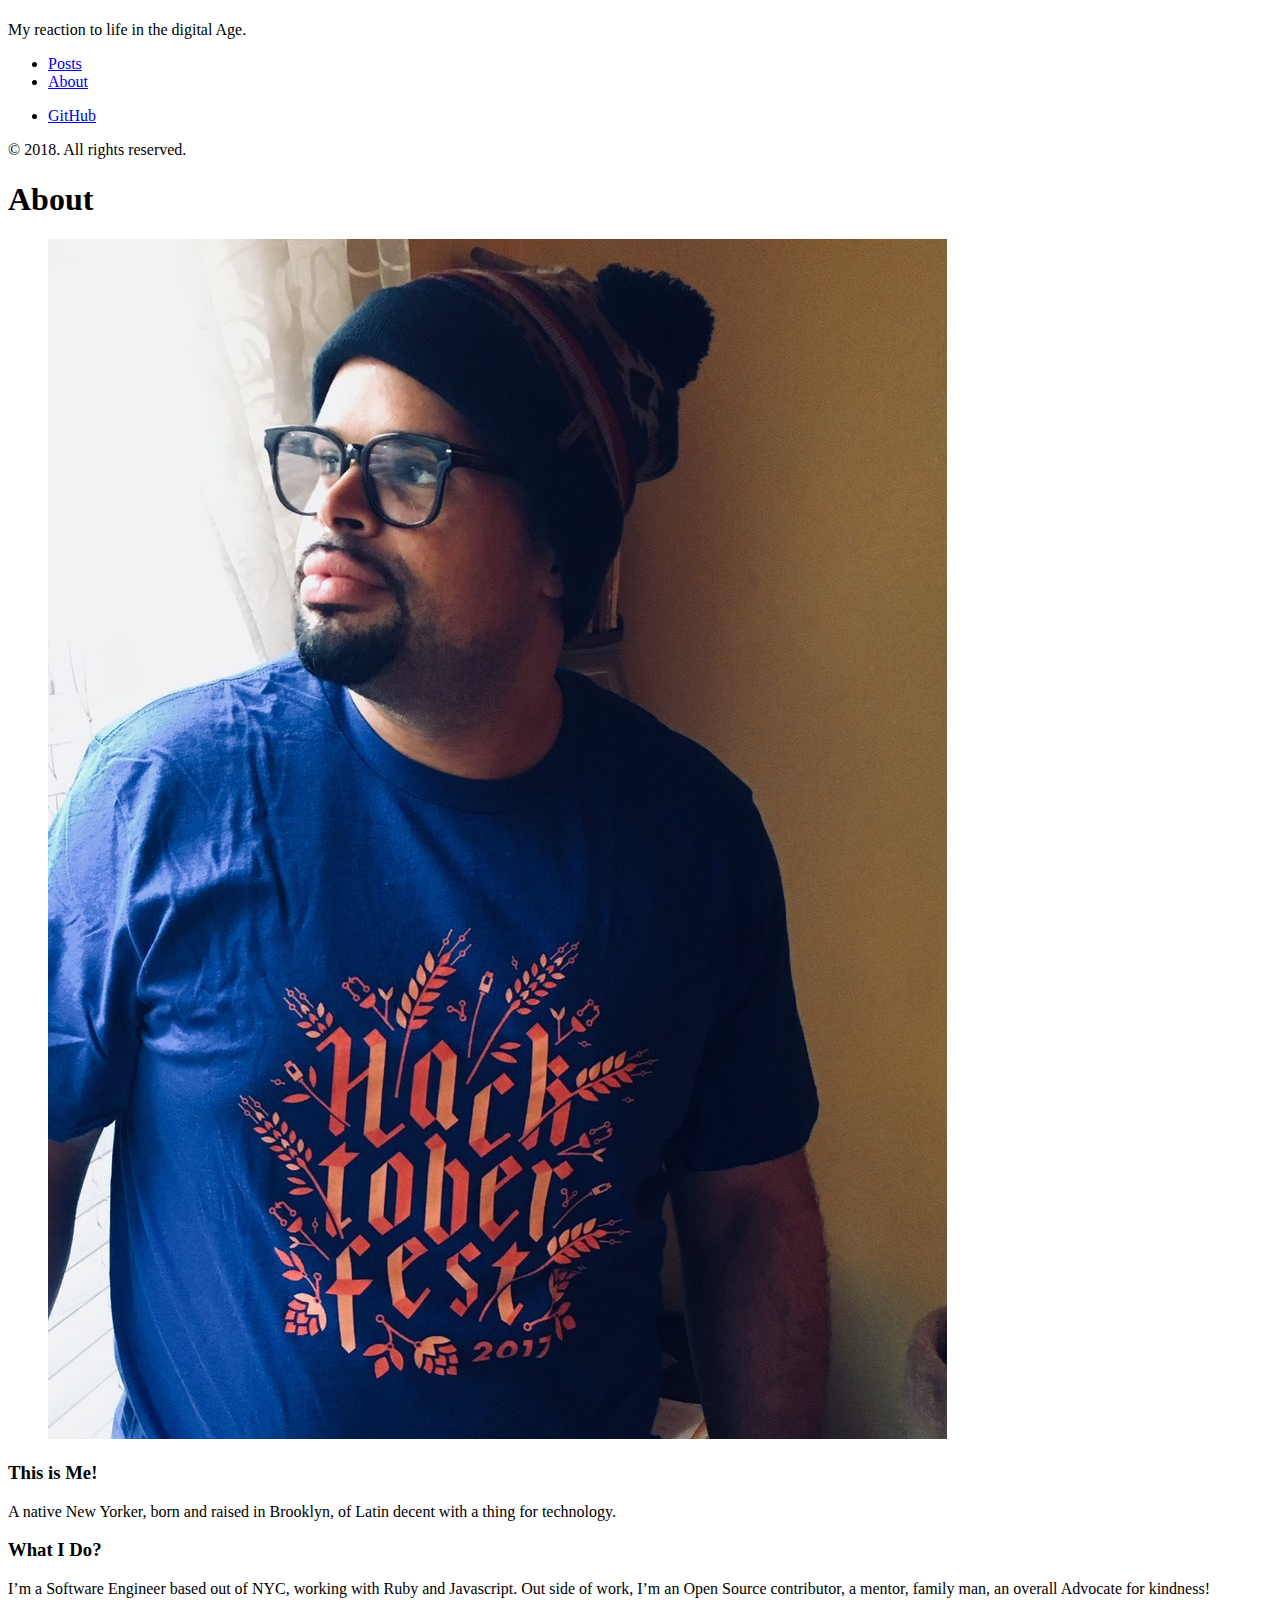
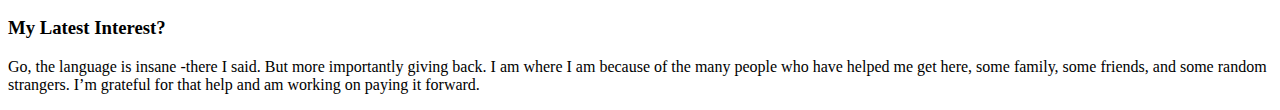
==== about/index.html @ 05dbc0b4 "Initial deploy of wilkenrivera.com" ====
<!DOCTYPE html>
<html xmlns="http://www.w3.org/1999/xhtml" xml:lang="en-us" lang="en-us">
<head>
  <link href="http://gmpg.org/xfn/11" rel="profile">
  <meta http-equiv="content-type" content="text/html; charset=utf-8">
  <meta name="generator" content="Hugo 0.42.2" />

  
  <meta name="viewport" content="width=device-width, initial-scale=1.0, maximum-scale=1">

  <title>About &middot; </title>

  
  <link rel="stylesheet" href="https://wilkenrivera.com/css/print.css" media="print">
  <link rel="stylesheet" href="https://wilkenrivera.com/css/poole.css">
  <link rel="stylesheet" href="https://wilkenrivera.com/css/syntax.css">
  <link rel="stylesheet" href="https://wilkenrivera.com/css/hyde.css">
  <link rel="stylesheet" href="https://wilkenrivera.com/css/custom.css">
  <link rel="stylesheet" href="https://fonts.googleapis.com/css?family=Abril+Fatface|PT+Sans:400,400i,700">

  
  <link rel="apple-touch-icon-precomposed" sizes="144x144" href="/apple-touch-icon-144-precomposed.png">
  <link rel="shortcut icon" href="/favicon.png">

  
  <link href="" rel="alternate" type="application/rss+xml" title="" />
</head>

  <body class="theme-base-00 layout-reverse">
  <div class="sidebar">
  <div class="container sidebar-sticky">
    <div class="sidebar-about">
      <a href="https://wilkenrivera.com/"><h1></h1></a>
      <p class="lead">
       My reaction to life in the digital Age. 
      </p>
    </div>

    <ul class="sidebar-nav">
      <li><a href="/posts"> Posts </a></li><li><a href="/about/"> About </a></li>
    </ul>
    <ul class="sidebar-nav">
      <li><a href="https://github.com/nywilken"> GitHub </a></li>
    </ul>

    <p>&copy; 2018. All rights reserved. </p>
  </div>
</div>

    <div class="content container">
    <div class="post">
  <h1>About</h1>
  


<figure class="about-headshot">
    
        <img src="/images/about_headshot.jpg" alt="Wilken Rivera" />
    
    
</figure>


<h3 id="this-is-me">This is Me!</h3>

<p>A native New Yorker, born and raised in Brooklyn, of Latin decent with a thing for technology.</p>

<h3 id="what-i-do">What I Do?</h3>

<p>I&rsquo;m a Software Engineer based out of NYC, working with Ruby and Javascript. Out side of work, I&rsquo;m an Open Source contributor, a mentor, family man, an overall Advocate for kindness!</p>

<h3 id="my-latest-interest">My Latest Interest?</h3>

<p>Go, the language is insane -there I said. But more importantly giving back. I am where I am because of the many people who have helped me get here, some family, some friends, and some random strangers. I&rsquo;m grateful for that help and am working on paying it forward.</p>

</div>
    </div>

    
  </body>
</html>
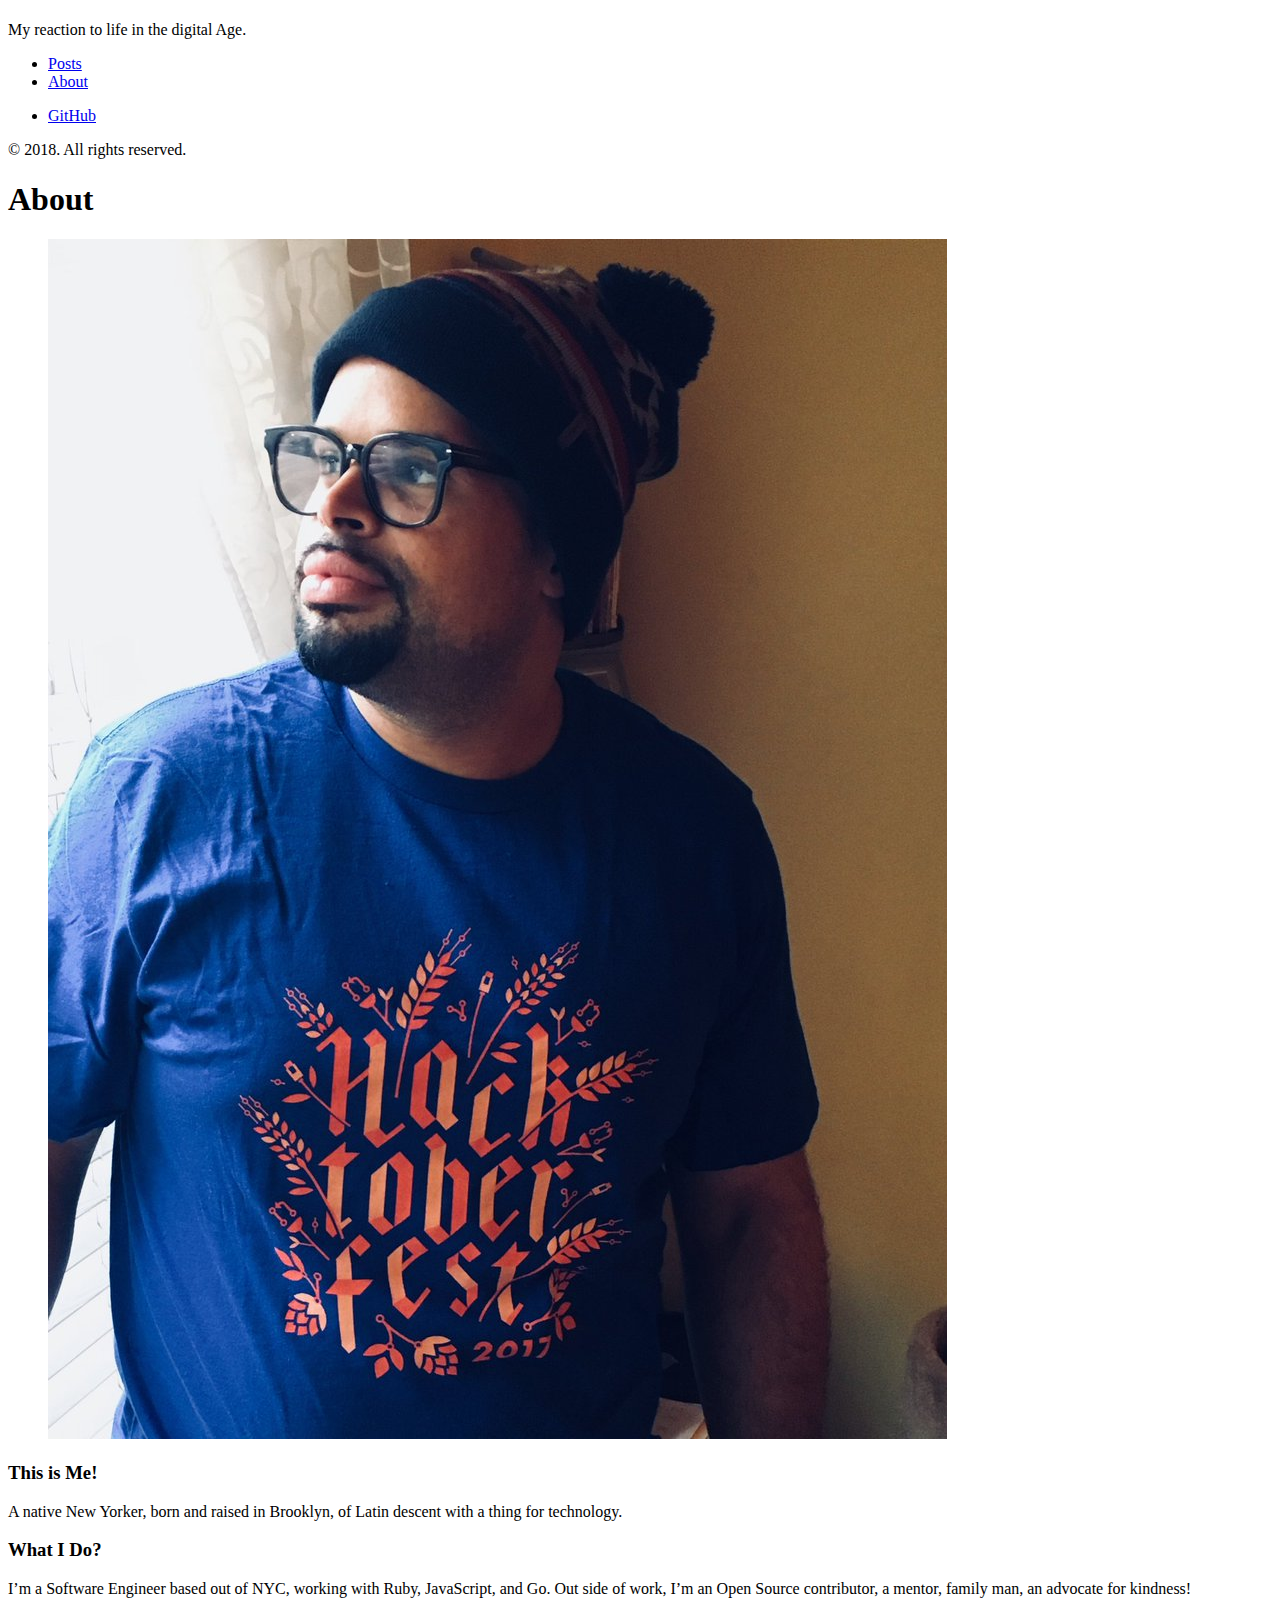
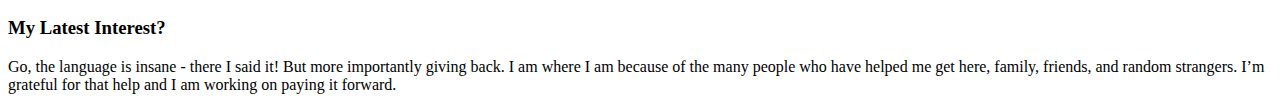
==== commit 7218333c: "Update About page" ====
--- a/about/index.html
+++ b/about/index.html
@@ -63,15 +63,15 @@
 
 <h3 id="this-is-me">This is Me!</h3>
 
-<p>A native New Yorker, born and raised in Brooklyn, of Latin decent with a thing for technology.</p>
+<p>A native New Yorker, born and raised in Brooklyn, of Latin descent with a thing for technology.</p>
 
 <h3 id="what-i-do">What I Do?</h3>
 
-<p>I&rsquo;m a Software Engineer based out of NYC, working with Ruby and Javascript. Out side of work, I&rsquo;m an Open Source contributor, a mentor, family man, an overall Advocate for kindness!</p>
+<p>I&rsquo;m a Software Engineer based out of NYC, working with Ruby, JavaScript, and Go. Out side of work, I&rsquo;m an Open Source contributor, a mentor, family man, an advocate for kindness!</p>
 
 <h3 id="my-latest-interest">My Latest Interest?</h3>
 
-<p>Go, the language is insane -there I said. But more importantly giving back. I am where I am because of the many people who have helped me get here, some family, some friends, and some random strangers. I&rsquo;m grateful for that help and am working on paying it forward.</p>
+<p>Go, the language is insane - there I said it! But more importantly giving back. I am where I am because of the many people who have helped me get here, family, friends, and random strangers. I&rsquo;m grateful for that help and I am working on paying it forward.</p>
 
 </div>
     </div>
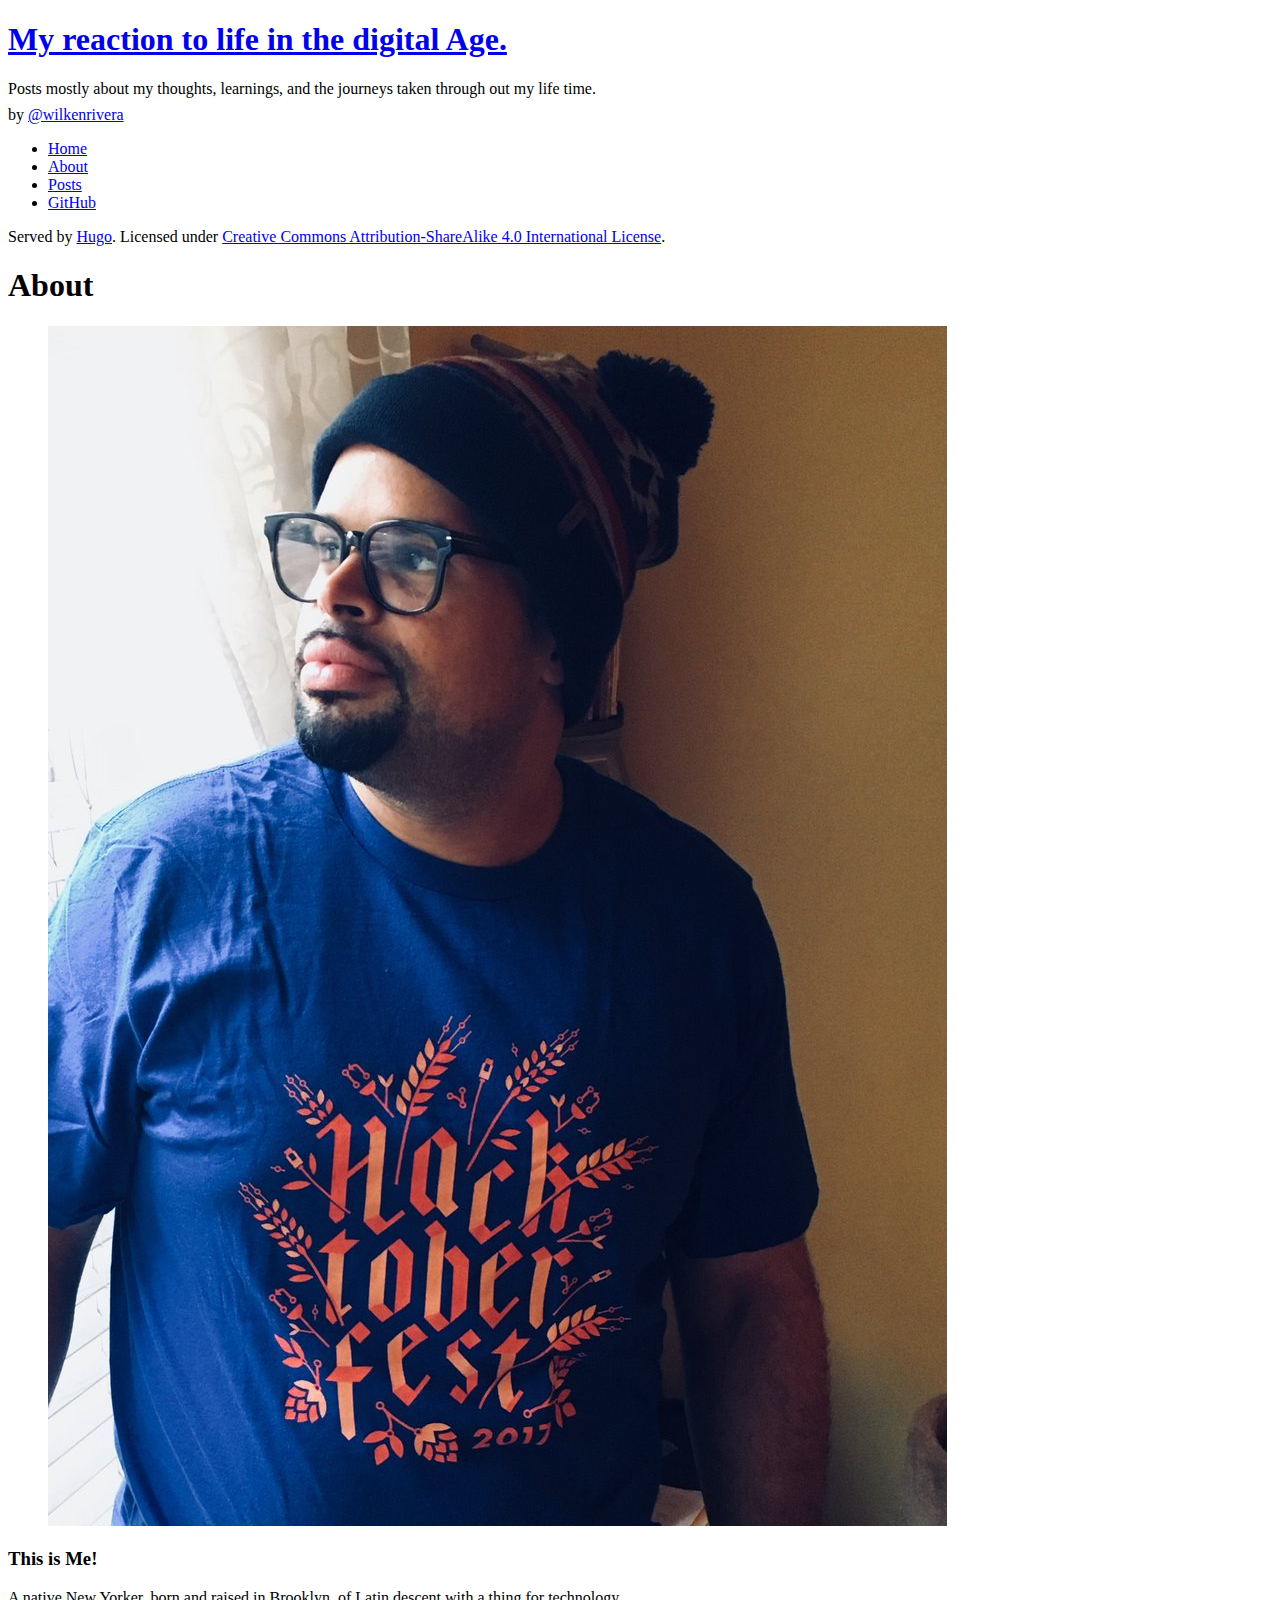
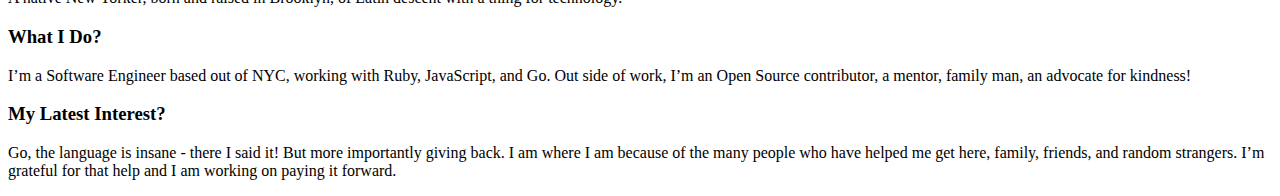
==== commit 55b31393: "Update sidebar content" ====
--- a/about/index.html
+++ b/about/index.html
@@ -8,7 +8,7 @@
   
   <meta name="viewport" content="width=device-width, initial-scale=1.0, maximum-scale=1">
 
-  <title>About &middot; </title>
+  <title>About &middot; My reaction to life in the digital Age.</title>
 
   
   <link rel="stylesheet" href="https://wilkenrivera.com/css/print.css" media="print">
@@ -23,27 +23,24 @@
   <link rel="shortcut icon" href="/favicon.png">
 
   
-  <link href="" rel="alternate" type="application/rss+xml" title="" />
+  <link href="" rel="alternate" type="application/rss+xml" title="My reaction to life in the digital Age." />
 </head>
 
   <body class="theme-base-00 layout-reverse">
   <div class="sidebar">
   <div class="container sidebar-sticky">
     <div class="sidebar-about">
-      <a href="https://wilkenrivera.com/"><h1></h1></a>
+      <a href="https://wilkenrivera.com/"><h1>My reaction to life in the digital Age.</h1></a>
       <p class="lead">
-       My reaction to life in the digital Age. 
+       Posts mostly about my thoughts, learnings, and the journeys taken through out my life time.
+      <br/> <span style="margin-top: 8px; display:block;">by <a href="http://twitter.com/wilkenrivera">@wilkenrivera</a></span>
       </p>
     </div>
 
     <ul class="sidebar-nav">
-      <li><a href="/posts"> Posts </a></li><li><a href="/about/"> About </a></li>
+      <li><a href="/"> Home </a></li><li><a href="/about"> About </a></li><li><a href="/posts"> Posts </a></li><li><a href="https://github.com/nywilken"> GitHub </a></li>
     </ul>
-    <ul class="sidebar-nav">
-      <li><a href="https://github.com/nywilken"> GitHub </a></li>
-    </ul>
-
-    <p>&copy; 2018. All rights reserved. </p>
+    <p class=".small"> Served by <a href="https://gohugo.io">Hugo</a>. Licensed under <a rel="license" href="http://creativecommons.org/licenses/by-sa/4.0/">Creative Commons Attribution-ShareAlike 4.0 International License</a>.</p>
   </div>
 </div>
 
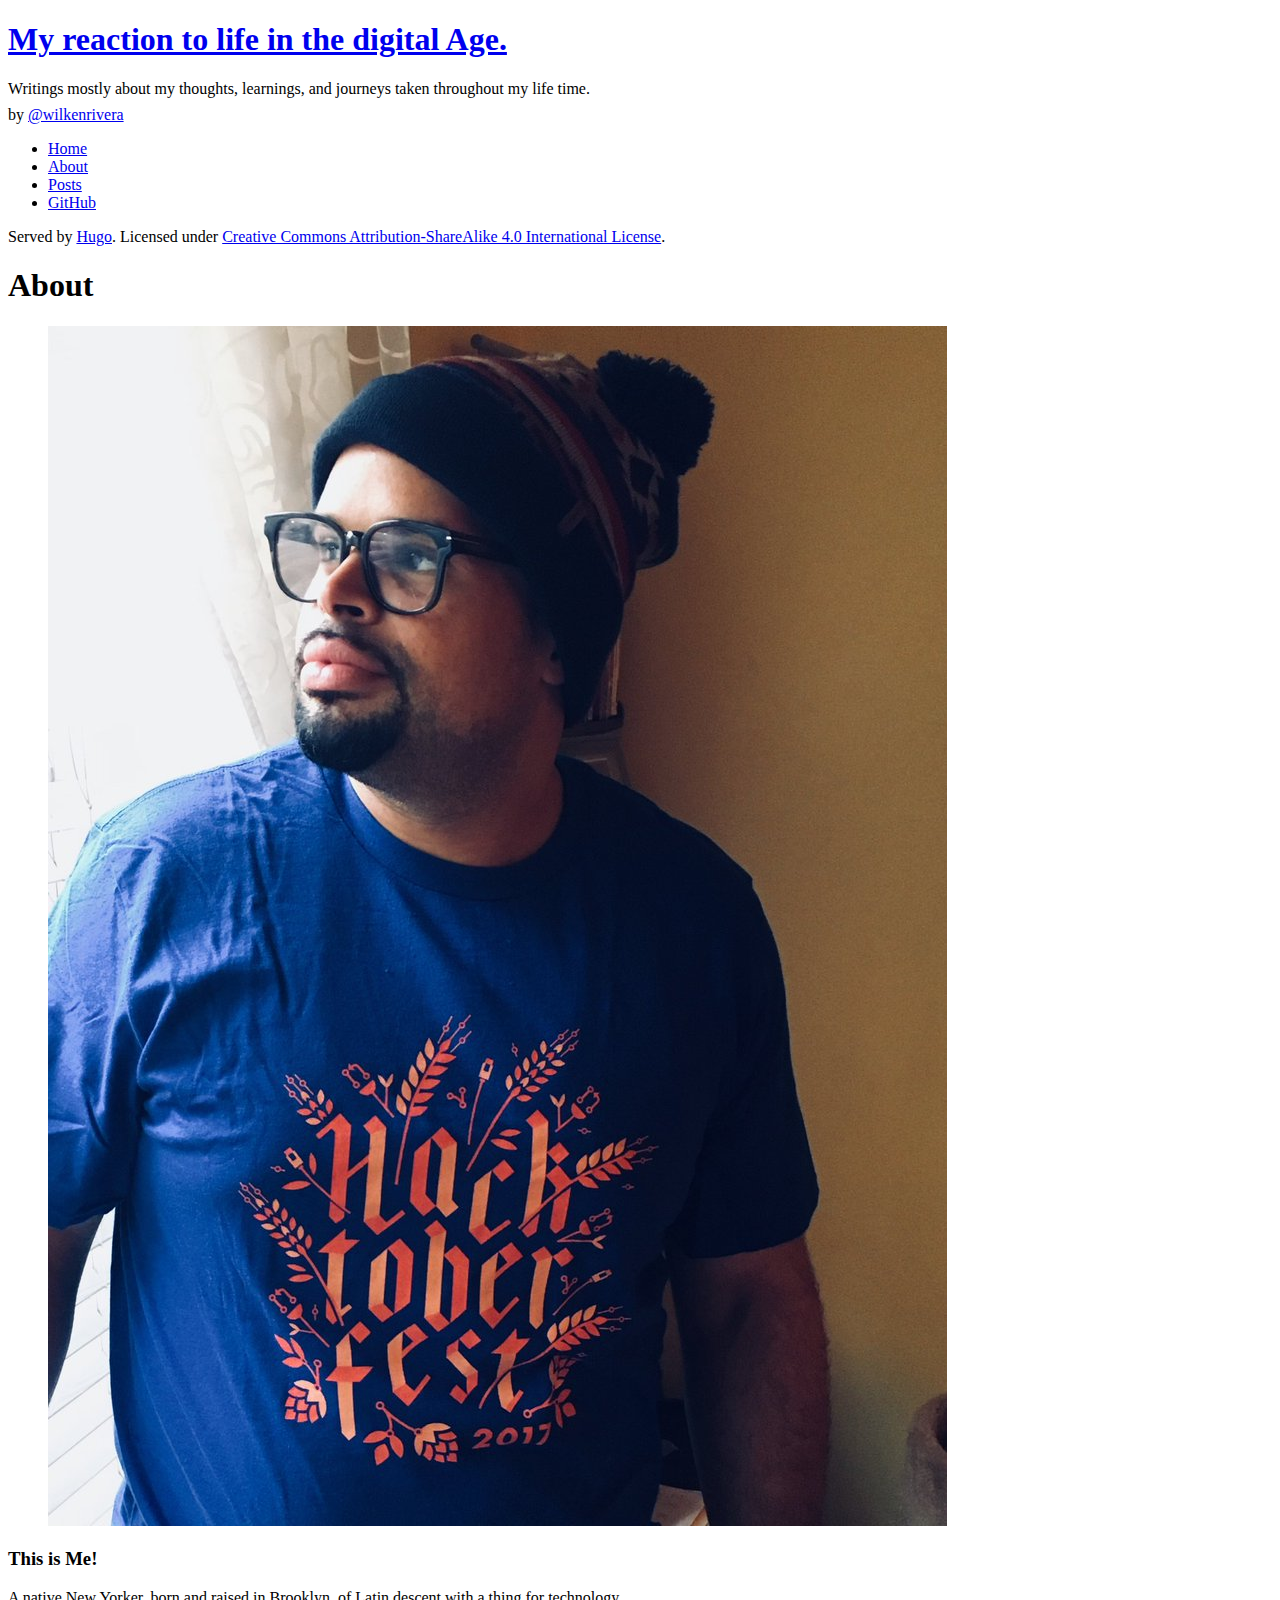
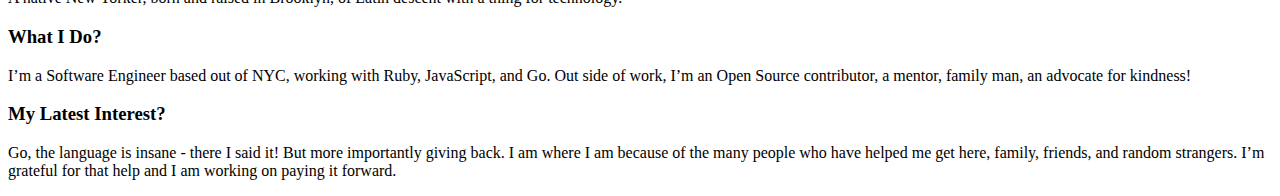
==== commit 91841b11: "update sidebar" ====
--- a/about/index.html
+++ b/about/index.html
@@ -32,7 +32,7 @@
     <div class="sidebar-about">
       <a href="https://wilkenrivera.com/"><h1>My reaction to life in the digital Age.</h1></a>
       <p class="lead">
-       Posts mostly about my thoughts, learnings, and the journeys taken through out my life time.
+       Writings mostly about my thoughts, learnings, and journeys taken throughout my life time.
       <br/> <span style="margin-top: 8px; display:block;">by <a href="http://twitter.com/wilkenrivera">@wilkenrivera</a></span>
       </p>
     </div>
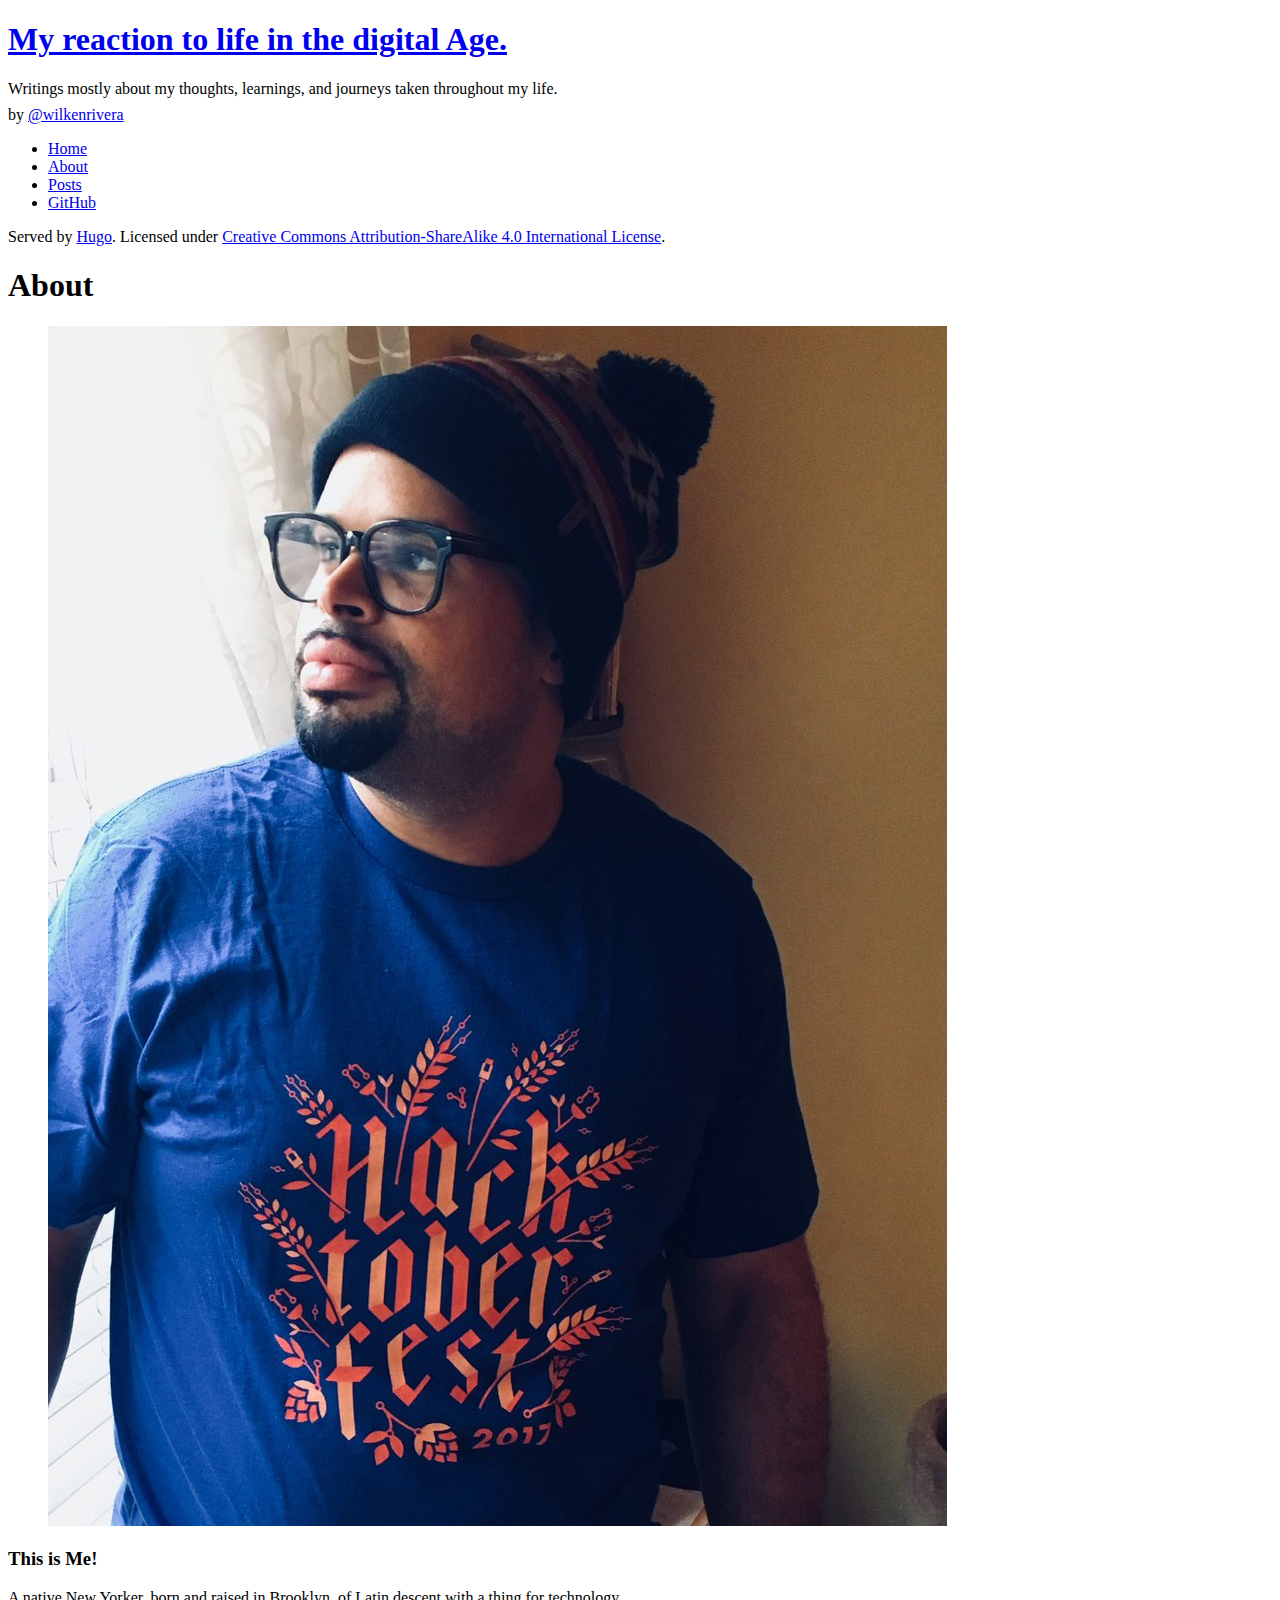
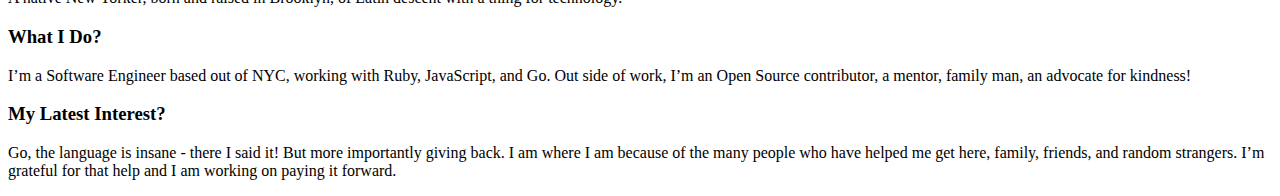
==== commit 390dc708: "update site description" ====
--- a/about/index.html
+++ b/about/index.html
@@ -32,7 +32,7 @@
     <div class="sidebar-about">
       <a href="https://wilkenrivera.com/"><h1>My reaction to life in the digital Age.</h1></a>
       <p class="lead">
-       Writings mostly about my thoughts, learnings, and journeys taken throughout my life time.
+       Writings mostly about my thoughts, learnings, and journeys taken throughout my life.
       <br/> <span style="margin-top: 8px; display:block;">by <a href="http://twitter.com/wilkenrivera">@wilkenrivera</a></span>
       </p>
     </div>
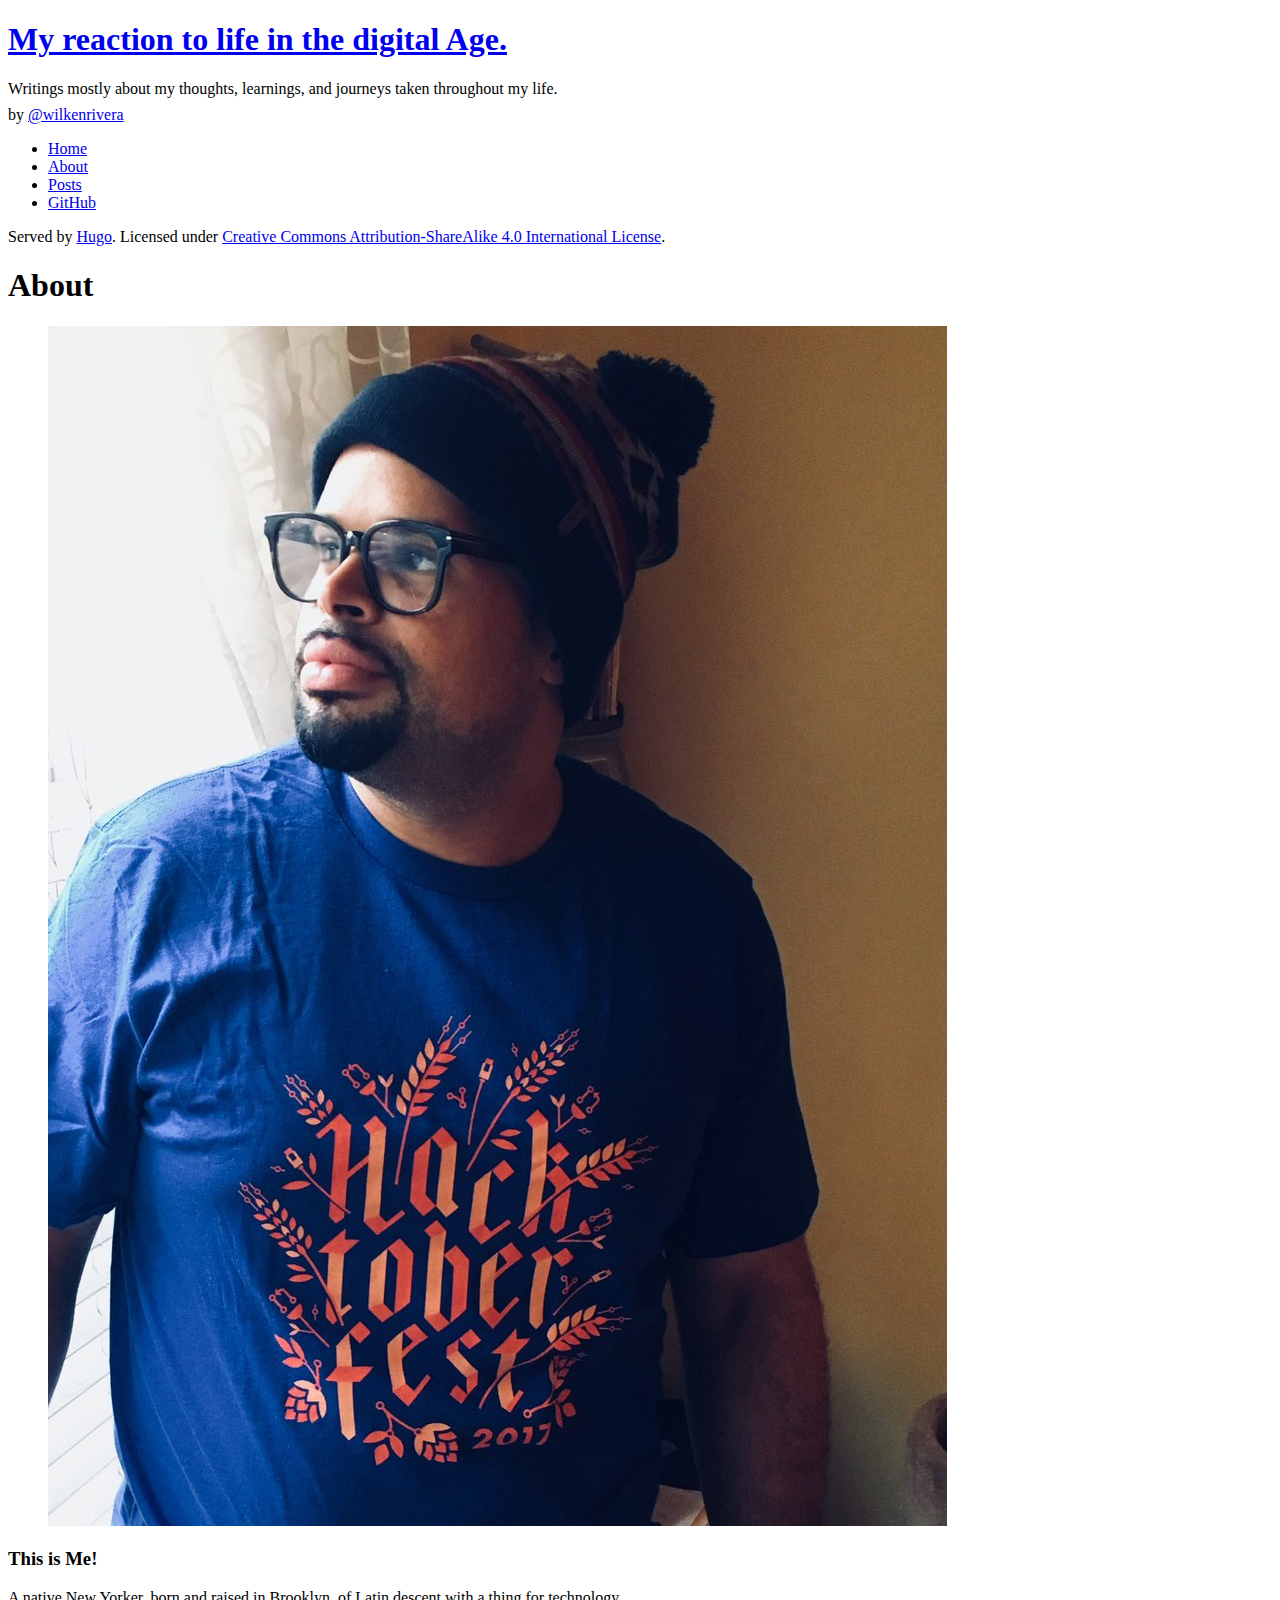
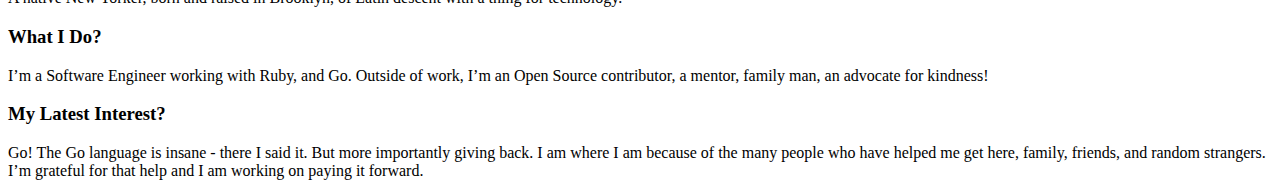
==== commit 7fd55dd3: "update about page" ====
--- a/about/index.html
+++ b/about/index.html
@@ -64,11 +64,11 @@
 
 <h3 id="what-i-do">What I Do?</h3>
 
-<p>I&rsquo;m a Software Engineer based out of NYC, working with Ruby, JavaScript, and Go. Out side of work, I&rsquo;m an Open Source contributor, a mentor, family man, an advocate for kindness!</p>
+<p>I&rsquo;m a Software Engineer working with Ruby, and Go. Outside of work, I&rsquo;m an Open Source contributor, a mentor, family man, an advocate for kindness!</p>
 
 <h3 id="my-latest-interest">My Latest Interest?</h3>
 
-<p>Go, the language is insane - there I said it! But more importantly giving back. I am where I am because of the many people who have helped me get here, family, friends, and random strangers. I&rsquo;m grateful for that help and I am working on paying it forward.</p>
+<p>Go! The Go language is insane - there I said it. But more importantly giving back. I am where I am because of the many people who have helped me get here, family, friends, and random strangers. I&rsquo;m grateful for that help and I am working on paying it forward.</p>
 
 </div>
     </div>
